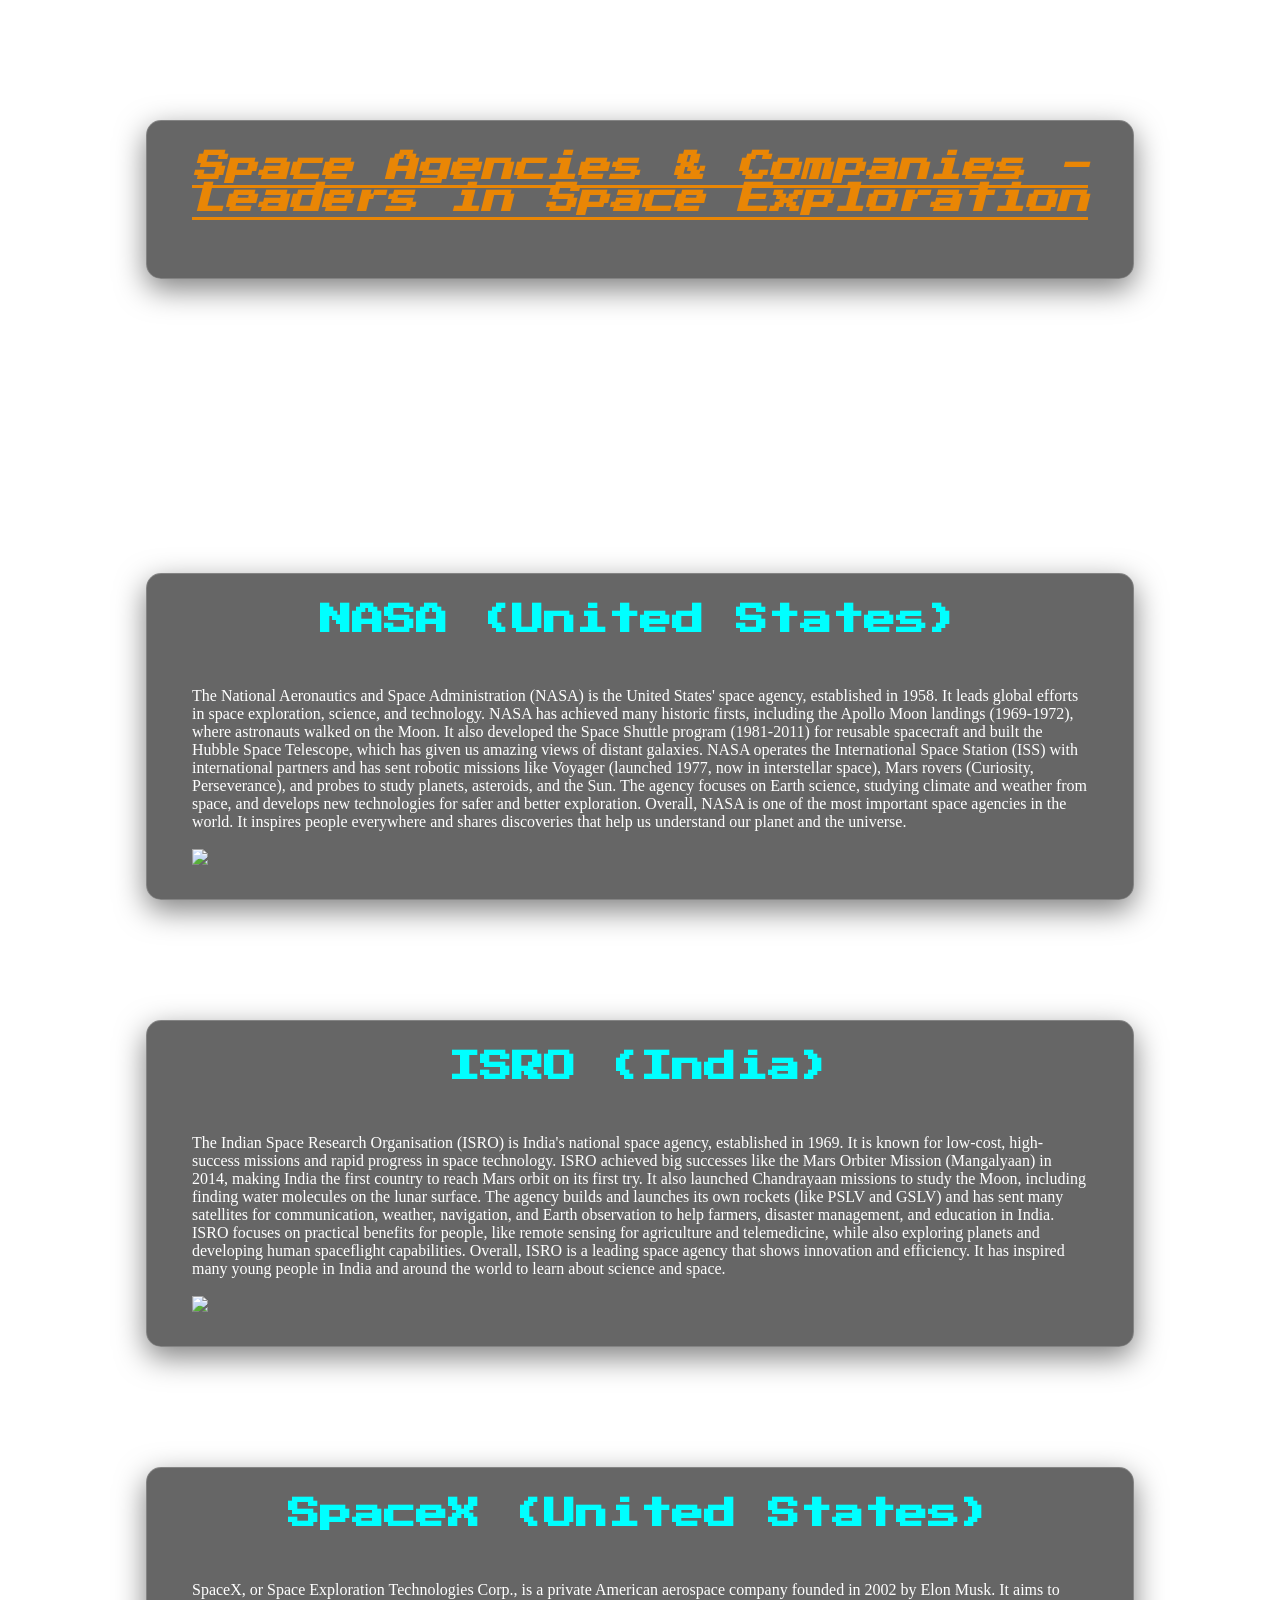
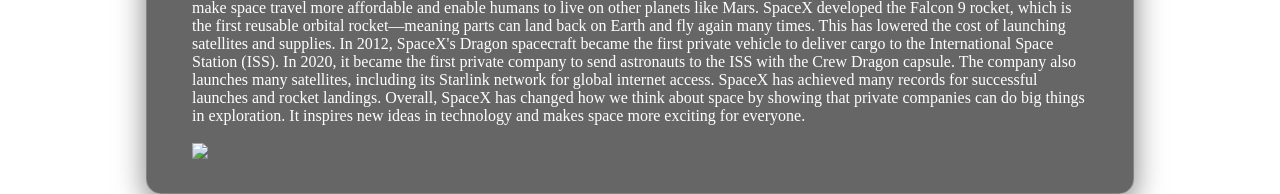
==== agencies.html @ 2e99a05a "Add files via upload" ====
<!DOCTYPE html>
<html lang="en">
<head>
    <meta charset="UTF-8">
    <meta name="viewport" content="width=device-width, initial-scale=1.0">
    <title>Main page</title>
    <link rel="stylesheet" href="style.css">
</head>
<body background="spaceagenciesbg.webp" style=" background-size: cover; background-attachment: fixed;">


<div class = "info-box">
<h1 align = "center" style="color: rgb(233, 134, 5);"> <u><b><i>Space Agencies & Companies - Leaders in Space Exploration</i></b></u> </h1>
            <br></div>      
        <br><br><br>
<div class = "info-box">

    <h1 style="color: aqua; text-align: center;">NASA (United States)</h1>
    <br><br>
    <p>
        The National Aeronautics and Space Administration (NASA) is the United States' space agency, established in 1958. It leads global efforts in space exploration, science, and technology.
NASA has achieved many historic firsts, including the Apollo Moon landings (1969-1972), where astronauts walked on the Moon. It also developed the Space Shuttle program (1981-2011) for reusable spacecraft and built the Hubble Space Telescope, which has given us amazing views of distant galaxies.
NASA operates the International Space Station (ISS) with international partners and has sent robotic missions like Voyager (launched 1977, now in interstellar space), Mars rovers (Curiosity, Perseverance), and probes to study planets, asteroids, and the Sun.
The agency focuses on Earth science, studying climate and weather from space, and develops new technologies for safer and better exploration.
Overall, NASA is one of the most important space agencies in the world. It inspires people everywhere and shares discoveries that help us understand our planet and the universe.
    </p><br>
    <img src="https://grapheine.com/wp-content/uploads/2013/10/us-nasa-seal-logo-2560x1575.webp" style="height: 500px; position: relative;">
</div>



<div class = "info-box">

    <h1 style="color: aqua; text-align: center;">ISRO (India)</h1>
    <br><br>
    <p>
        The Indian Space Research Organisation (ISRO) is India's national space agency, established in 1969. It is known for low-cost, high-success missions and rapid progress in space technology.
ISRO achieved big successes like the Mars Orbiter Mission (Mangalyaan) in 2014, making India the first country to reach Mars orbit on its first try. It also launched Chandrayaan missions to study the Moon, including finding water molecules on the lunar surface.
The agency builds and launches its own rockets (like PSLV and GSLV) and has sent many satellites for communication, weather, navigation, and Earth observation to help farmers, disaster management, and education in India.
ISRO focuses on practical benefits for people, like remote sensing for agriculture and telemedicine, while also exploring planets and developing human spaceflight capabilities.
Overall, ISRO is a leading space agency that shows innovation and efficiency. It has inspired many young people in India and around the world to learn about science and space.
    </p><br>
<img src="https://planetary.s3.amazonaws.com/web/assets/pictures/_1200x630_crop_center-center_82_none/20180515_Indian_Space_Research_Organisation_Logo_svg.png?mtime=1753474992" style="height: 500px; position: relative;">
</div>


<div class = "info-box">

    <h1 style="color: aqua; text-align: center;">SpaceX (United States)</h1>
    <br><br>
    <p>
        SpaceX, or Space Exploration Technologies Corp., is a private American aerospace company founded in 2002 by Elon Musk. It aims to make space travel more affordable and enable humans to live on other planets like Mars.
SpaceX developed the Falcon 9 rocket, which is the first reusable orbital rocket—meaning parts can land back on Earth and fly again many times. This has lowered the cost of launching satellites and supplies.
In 2012, SpaceX's Dragon spacecraft became the first private vehicle to deliver cargo to the International Space Station (ISS). In 2020, it became the first private company to send astronauts to the ISS with the Crew Dragon capsule.
The company also launches many satellites, including its Starlink network for global internet access. SpaceX has achieved many records for successful launches and rocket landings.
Overall, SpaceX has changed how we think about space by showing that private companies can do big things in exploration. It inspires new ideas in technology and makes space more exciting for everyone.
    </p><br>
<img src="https://upload.wikimedia.org/wikipedia/commons/2/2e/SpaceX_logo_black.svg" style="height: 500px; position: relative;">
</div>
---- style.css ----
@import url('https://fonts.googleapis.com/css2?family=Google+Sans:ital,opsz,wght@0,17..18,400..700;1,17..18,400..700&family=Iceberg&family=Press+Start+2P&display=swap');
* {
    margin: 0;
    padding: 0;
}

html, body {
    width: 100%;
    height: 100%;
    font-family:;
}

.bg-video {
    position: fixed;
    top: 0;
    left: 0;
    width: 100%;
    height: 100%;
    object-fit: cover;    /* true background */
    z-index: -1;          /* behind everything */
}

.info-box {
    background: rgba(0, 0, 0, 0.6); /* darker for readability */
    padding: 30px 45px;
    border-radius: 15px;
    border: 1px solid rgba(255, 255, 255, 0.2);
    box-shadow: 0 10px 30px rgba(0,0,0,0.5);
    margin: 120px auto;
    width: 70%;
    text-align: left; /* left-align for bullet points */
    color: white;
}

.info-box h1 {
    color: #ff4500; /* Mars-like orange */
    margin-bottom: 15px;
    text-align: center;
    font-family: "Press Start 2P";
}

.info-box h3 {
    color: #ffa500; /* lighter orange */
    margin-bottom: 10px;
    text-align: center;
}

.info-box ul {
    list-style-type: disc;
    margin-left: 20px;
    line-height: 1.6;
    font-size: 18px;
}

.subtitle {
    font-size: 22px;
    margin-top: 20px;
}


.solar-system{
    position:relative;
    width:400px;
    height:400px;
    margin:40px auto;
}

/* Sun */
.sun{
    position:absolute;
    top:50%;
    left:50%;
    width:80px;
    height:80px;
    background: radial-gradient(circle, yellow, orange, red);
    border-radius:50%;
    transform:translate(-50%,-50%);
    box-shadow:0 0 60px yellow;
}

/* Orbit path */
.orbit{
    position:absolute;
    border:1px dashed rgba(255,255,255,0.2);
    border-radius:50%;
    animation: rotate 10s linear infinite;
}

/* Planet */
.planet{
    width:20px;
    height:20px;
    background:lightblue;
    border-radius:50%;
    position:absolute;
    top:-10px;
    left:50%;
}

/* Orbit sizes */
.mercury{
    width:150px;
    height:150px;
    top:125px;
    left:125px;
    animation-duration:6s;
}

.venus{
    width:220px;
    height:220px;
    top:90px;
    left:90px;
    animation-duration:10s;
}

.earth{
    width:300px;
    height:300px;
    top:50px;
    left:50px;
    animation-duration:14s;
}

.mars{
    width:360px;
    height:360px;
    top:20px;
    left:20px;
    animation-duration:18s;
}


.jupiter{
    width:440px;
    height:440px;
    top:-20px;
    left:-20px;
    animation-duration:24s;
}


.saturn{
    width:520px;
    height:520px;
    top:-60px;
    left:-60px;
    animation-duration:30s;
}


.uranus{
    width:600px;
    height:600px;
    top:-100px;
    left:-100px;
    animation-duration:36s;
}

.neptune{
    width:680px;
    height:680px;
    top:-140px;
    left:-140px;
    animation-duration:42s;
}
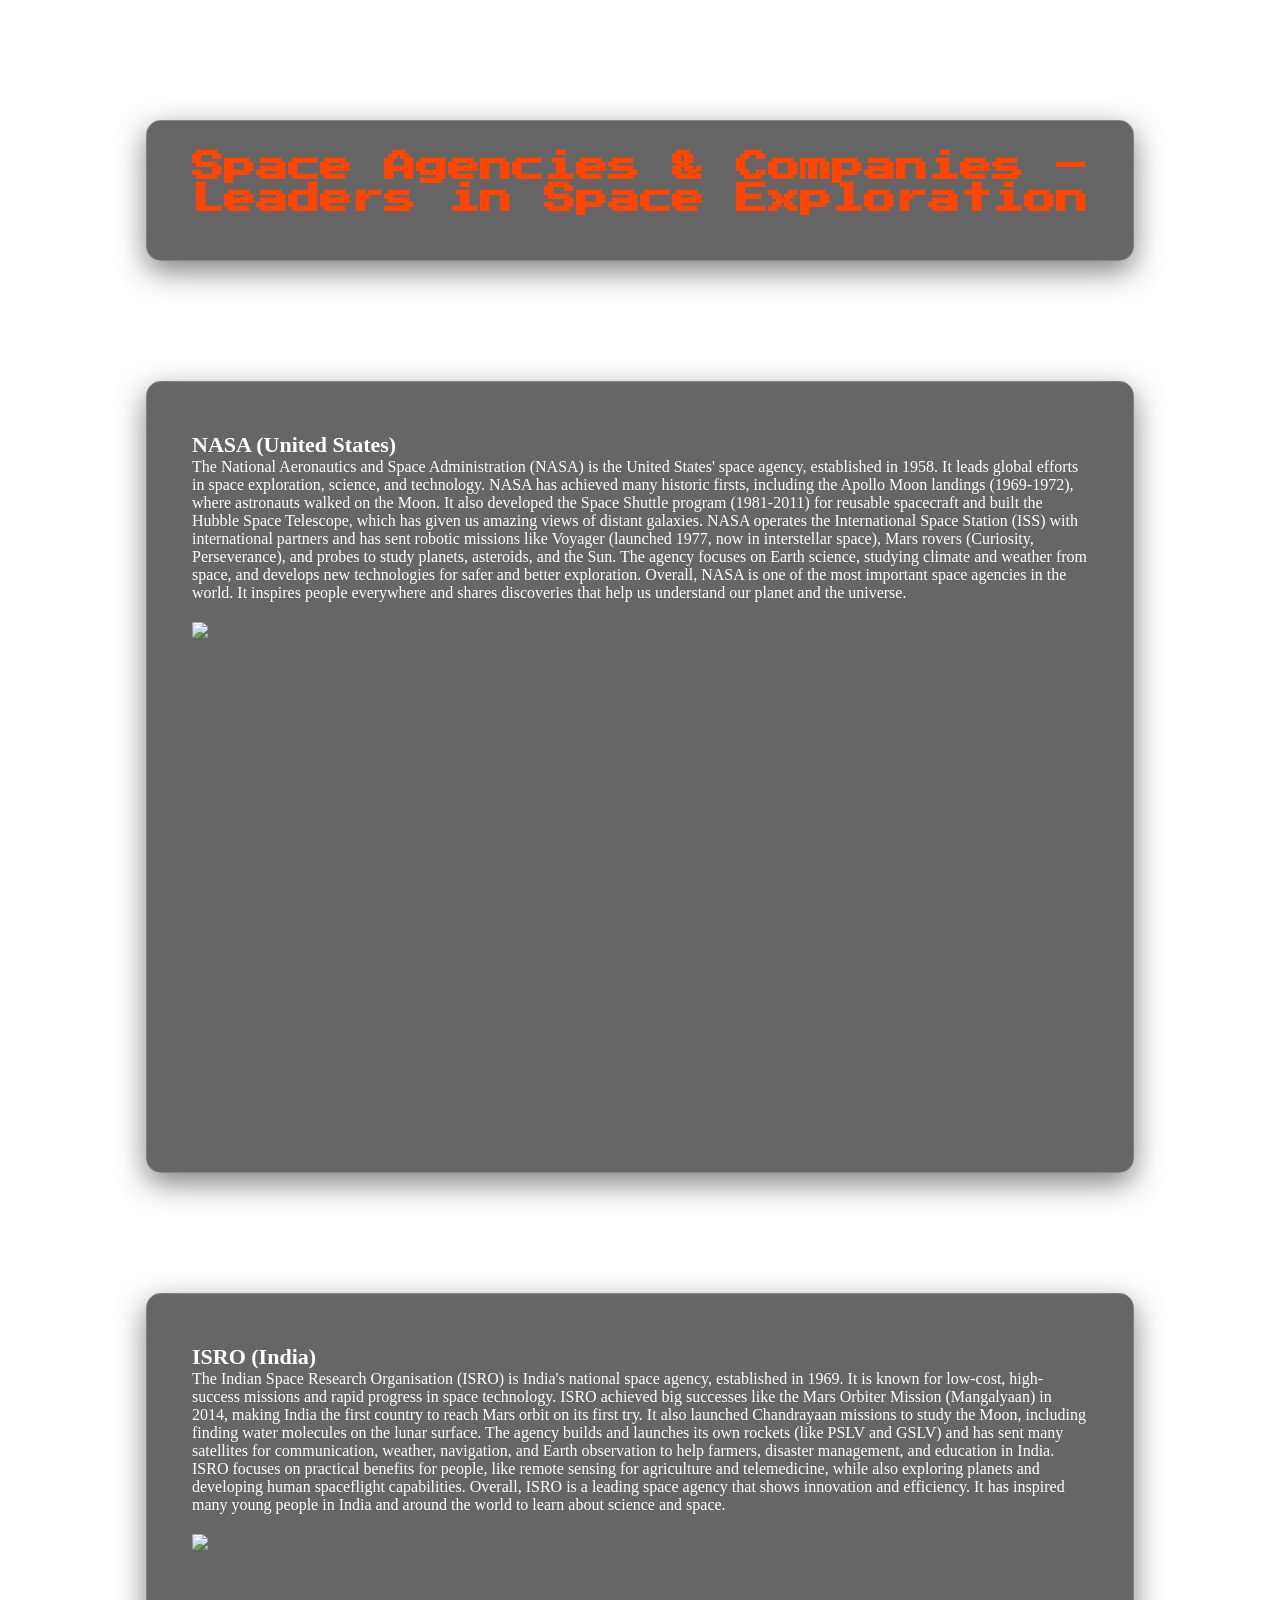
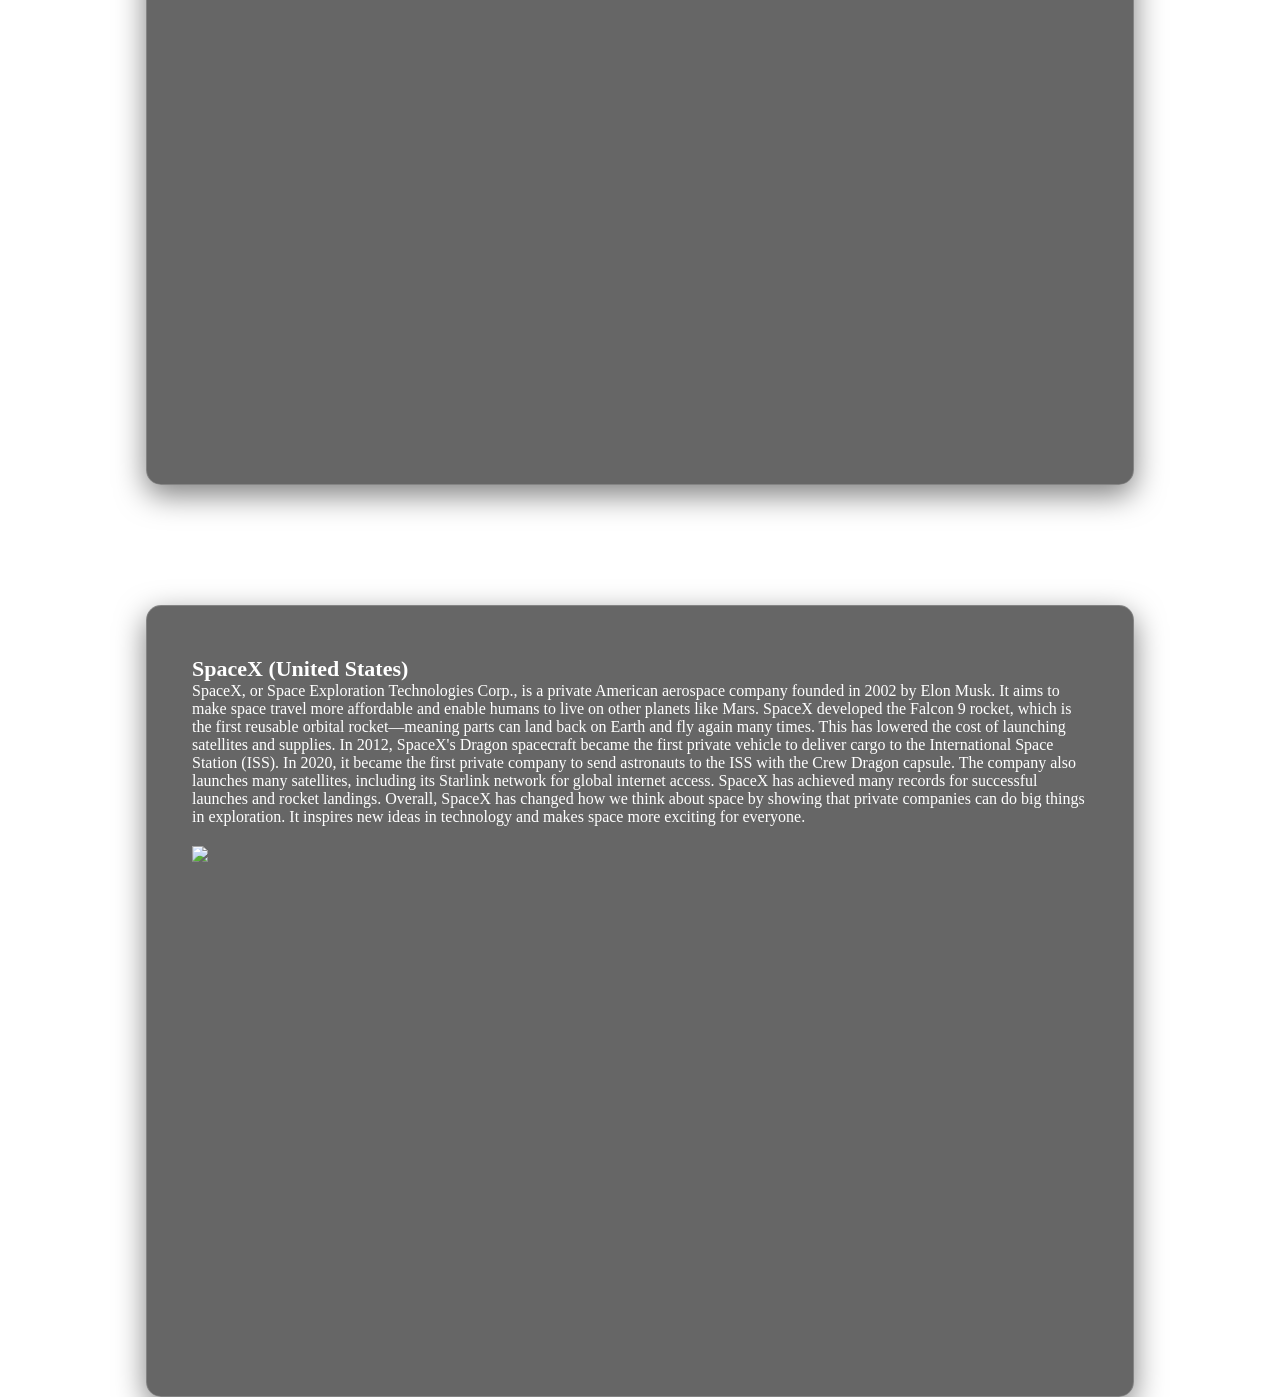
==== commit 1b91822e: "Revise agencies.html for improved structure and content Updated the content and structure of the age" ====
--- a/agencies.html
+++ b/agencies.html
@@ -3,57 +3,54 @@
 <head>
     <meta charset="UTF-8">
     <meta name="viewport" content="width=device-width, initial-scale=1.0">
-    <title>Main page</title>
+    <title>Space Agencies & Companies</title>
     <link rel="stylesheet" href="style.css">
 </head>
-<body background="spaceagenciesbg.webp" style=" background-size: cover; background-attachment: fixed;">
+<body background="spaceagenciesbg.webp" style="background-size: cover; background-attachment: fixed;">
 
+<!-- Page Title -->
+<div class="info-box">
+    <h1>Space Agencies & Companies – Leaders in Space Exploration</h1>
+</div>
 
-<div class = "info-box">
-<h1 align = "center" style="color: rgb(233, 134, 5);"> <u><b><i>Space Agencies & Companies - Leaders in Space Exploration</i></b></u> </h1>
-            <br></div>      
-        <br><br><br>
-<div class = "info-box">
-
-    <h1 style="color: aqua; text-align: center;">NASA (United States)</h1>
-    <br><br>
+<!-- NASA -->
+<div class="info-box">
+    <h2 class="subtitle">NASA (United States)</h2>
     <p>
         The National Aeronautics and Space Administration (NASA) is the United States' space agency, established in 1958. It leads global efforts in space exploration, science, and technology.
-NASA has achieved many historic firsts, including the Apollo Moon landings (1969-1972), where astronauts walked on the Moon. It also developed the Space Shuttle program (1981-2011) for reusable spacecraft and built the Hubble Space Telescope, which has given us amazing views of distant galaxies.
-NASA operates the International Space Station (ISS) with international partners and has sent robotic missions like Voyager (launched 1977, now in interstellar space), Mars rovers (Curiosity, Perseverance), and probes to study planets, asteroids, and the Sun.
-The agency focuses on Earth science, studying climate and weather from space, and develops new technologies for safer and better exploration.
-Overall, NASA is one of the most important space agencies in the world. It inspires people everywhere and shares discoveries that help us understand our planet and the universe.
-    </p><br>
-    <img src="https://grapheine.com/wp-content/uploads/2013/10/us-nasa-seal-logo-2560x1575.webp" style="height: 500px; position: relative;">
+        NASA has achieved many historic firsts, including the Apollo Moon landings (1969-1972), where astronauts walked on the Moon. It also developed the Space Shuttle program (1981-2011) for reusable spacecraft and built the Hubble Space Telescope, which has given us amazing views of distant galaxies.
+        NASA operates the International Space Station (ISS) with international partners and has sent robotic missions like Voyager (launched 1977, now in interstellar space), Mars rovers (Curiosity, Perseverance), and probes to study planets, asteroids, and the Sun.
+        The agency focuses on Earth science, studying climate and weather from space, and develops new technologies for safer and better exploration.
+        Overall, NASA is one of the most important space agencies in the world. It inspires people everywhere and shares discoveries that help us understand our planet and the universe.
+    </p>
+    <img src="https://grapheine.com/wp-content/uploads/2013/10/us-nasa-seal-logo-2560x1575.webp" style="height: 500px; display:block; margin:20px auto;">
 </div>
 
-
-
-<div class = "info-box">
-
-    <h1 style="color: aqua; text-align: center;">ISRO (India)</h1>
-    <br><br>
+<!-- ISRO -->
+<div class="info-box">
+    <h2 class="subtitle">ISRO (India)</h2>
     <p>
         The Indian Space Research Organisation (ISRO) is India's national space agency, established in 1969. It is known for low-cost, high-success missions and rapid progress in space technology.
-ISRO achieved big successes like the Mars Orbiter Mission (Mangalyaan) in 2014, making India the first country to reach Mars orbit on its first try. It also launched Chandrayaan missions to study the Moon, including finding water molecules on the lunar surface.
-The agency builds and launches its own rockets (like PSLV and GSLV) and has sent many satellites for communication, weather, navigation, and Earth observation to help farmers, disaster management, and education in India.
-ISRO focuses on practical benefits for people, like remote sensing for agriculture and telemedicine, while also exploring planets and developing human spaceflight capabilities.
-Overall, ISRO is a leading space agency that shows innovation and efficiency. It has inspired many young people in India and around the world to learn about science and space.
-    </p><br>
-<img src="https://planetary.s3.amazonaws.com/web/assets/pictures/_1200x630_crop_center-center_82_none/20180515_Indian_Space_Research_Organisation_Logo_svg.png?mtime=1753474992" style="height: 500px; position: relative;">
+        ISRO achieved big successes like the Mars Orbiter Mission (Mangalyaan) in 2014, making India the first country to reach Mars orbit on its first try. It also launched Chandrayaan missions to study the Moon, including finding water molecules on the lunar surface.
+        The agency builds and launches its own rockets (like PSLV and GSLV) and has sent many satellites for communication, weather, navigation, and Earth observation to help farmers, disaster management, and education in India.
+        ISRO focuses on practical benefits for people, like remote sensing for agriculture and telemedicine, while also exploring planets and developing human spaceflight capabilities.
+        Overall, ISRO is a leading space agency that shows innovation and efficiency. It has inspired many young people in India and around the world to learn about science and space.
+    </p>
+    <img src="https://planetary.s3.amazonaws.com/web/assets/pictures/_1200x630_crop_center-center_82_none/20180515_Indian_Space_Research_Organisation_Logo_svg.png?mtime=1753474992" style="height: 500px; display:block; margin:20px auto;">
 </div>
 
-
-<div class = "info-box">
-
-    <h1 style="color: aqua; text-align: center;">SpaceX (United States)</h1>
-    <br><br>
+<!-- SpaceX -->
+<div class="info-box">
+    <h2 class="subtitle">SpaceX (United States)</h2>
     <p>
         SpaceX, or Space Exploration Technologies Corp., is a private American aerospace company founded in 2002 by Elon Musk. It aims to make space travel more affordable and enable humans to live on other planets like Mars.
-SpaceX developed the Falcon 9 rocket, which is the first reusable orbital rocket—meaning parts can land back on Earth and fly again many times. This has lowered the cost of launching satellites and supplies.
-In 2012, SpaceX's Dragon spacecraft became the first private vehicle to deliver cargo to the International Space Station (ISS). In 2020, it became the first private company to send astronauts to the ISS with the Crew Dragon capsule.
-The company also launches many satellites, including its Starlink network for global internet access. SpaceX has achieved many records for successful launches and rocket landings.
-Overall, SpaceX has changed how we think about space by showing that private companies can do big things in exploration. It inspires new ideas in technology and makes space more exciting for everyone.
-    </p><br>
-<img src="https://upload.wikimedia.org/wikipedia/commons/2/2e/SpaceX_logo_black.svg" style="height: 500px; position: relative;">
-</div>+        SpaceX developed the Falcon 9 rocket, which is the first reusable orbital rocket—meaning parts can land back on Earth and fly again many times. This has lowered the cost of launching satellites and supplies.
+        In 2012, SpaceX's Dragon spacecraft became the first private vehicle to deliver cargo to the International Space Station (ISS). In 2020, it became the first private company to send astronauts to the ISS with the Crew Dragon capsule.
+        The company also launches many satellites, including its Starlink network for global internet access. SpaceX has achieved many records for successful launches and rocket landings.
+        Overall, SpaceX has changed how we think about space by showing that private companies can do big things in exploration. It inspires new ideas in technology and makes space more exciting for everyone.
+    </p>
+    <img src="https://upload.wikimedia.org/wikipedia/commons/2/2e/SpaceX_logo_black.svg" style="height: 500px; display:block; margin:20px auto;">
+</div>
+
+</body>
+</html>
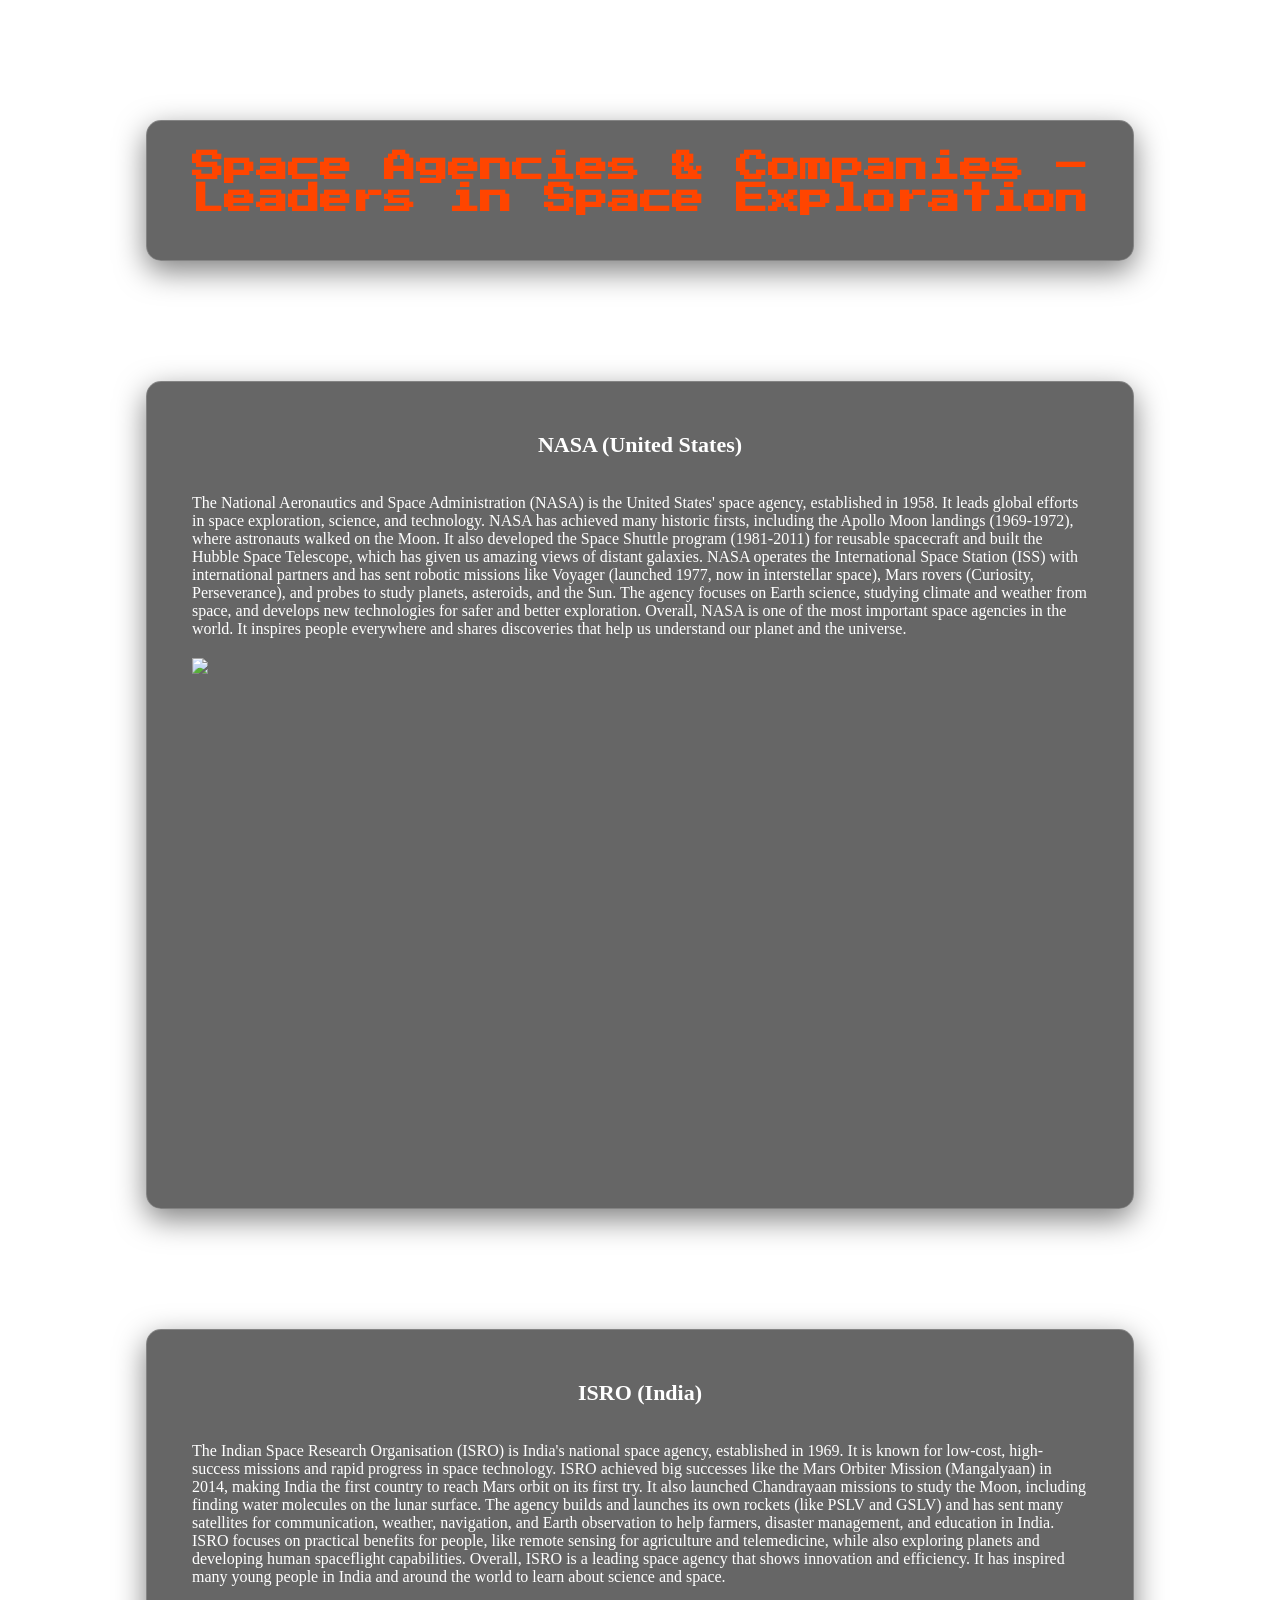
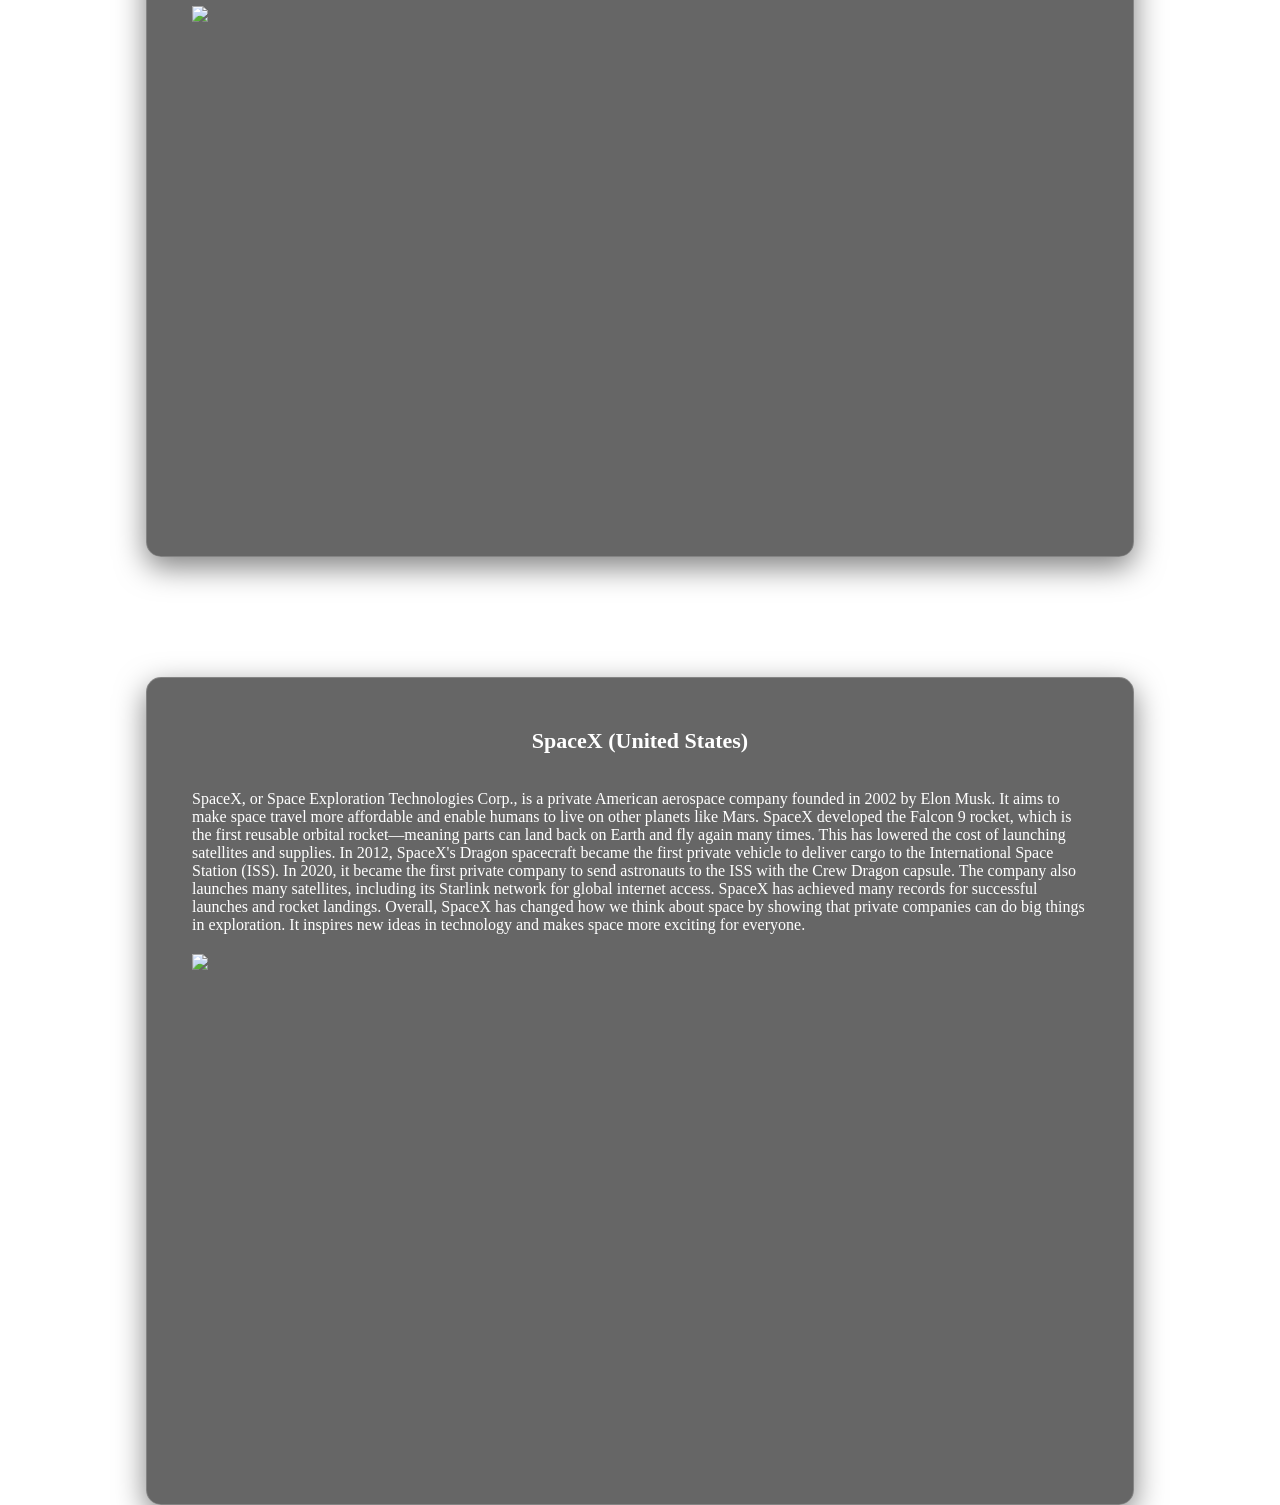
==== commit 232e9974: "Fix HTML formatting and add center tags" ====
--- a/agencies.html
+++ b/agencies.html
@@ -6,7 +6,7 @@
     <title>Space Agencies & Companies</title>
     <link rel="stylesheet" href="style.css">
 </head>
-<body background="spaceagenciesbg.webp" style="background-size: cover; background-attachment: fixed;">
+<body background="https://tse2.mm.bing.net/th/id/OIP.a6wsueHWvnw2J1Httom7hQHaFj?w=1280&h=960&rs=1&pid=ImgDetMain&o=7&rm=3" style="background-size: cover; background-attachment: fixed;">
 
 <!-- Page Title -->
 <div class="info-box">
@@ -15,7 +15,7 @@
 
 <!-- NASA -->
 <div class="info-box">
-    <h2 class="subtitle">NASA (United States)</h2>
+    <h2 class="subtitle"><center>NASA (United States)</center></h2><br><br>
     <p>
         The National Aeronautics and Space Administration (NASA) is the United States' space agency, established in 1958. It leads global efforts in space exploration, science, and technology.
         NASA has achieved many historic firsts, including the Apollo Moon landings (1969-1972), where astronauts walked on the Moon. It also developed the Space Shuttle program (1981-2011) for reusable spacecraft and built the Hubble Space Telescope, which has given us amazing views of distant galaxies.
@@ -28,7 +28,7 @@
 
 <!-- ISRO -->
 <div class="info-box">
-    <h2 class="subtitle">ISRO (India)</h2>
+    <h2 class="subtitle"><center>ISRO (India)</center></h2><br><br>
     <p>
         The Indian Space Research Organisation (ISRO) is India's national space agency, established in 1969. It is known for low-cost, high-success missions and rapid progress in space technology.
         ISRO achieved big successes like the Mars Orbiter Mission (Mangalyaan) in 2014, making India the first country to reach Mars orbit on its first try. It also launched Chandrayaan missions to study the Moon, including finding water molecules on the lunar surface.
@@ -41,7 +41,7 @@
 
 <!-- SpaceX -->
 <div class="info-box">
-    <h2 class="subtitle">SpaceX (United States)</h2>
+    <h2 class="subtitle"><center>SpaceX (United States)</center></h2><br><br>
     <p>
         SpaceX, or Space Exploration Technologies Corp., is a private American aerospace company founded in 2002 by Elon Musk. It aims to make space travel more affordable and enable humans to live on other planets like Mars.
         SpaceX developed the Falcon 9 rocket, which is the first reusable orbital rocket—meaning parts can land back on Earth and fly again many times. This has lowered the cost of launching satellites and supplies.
